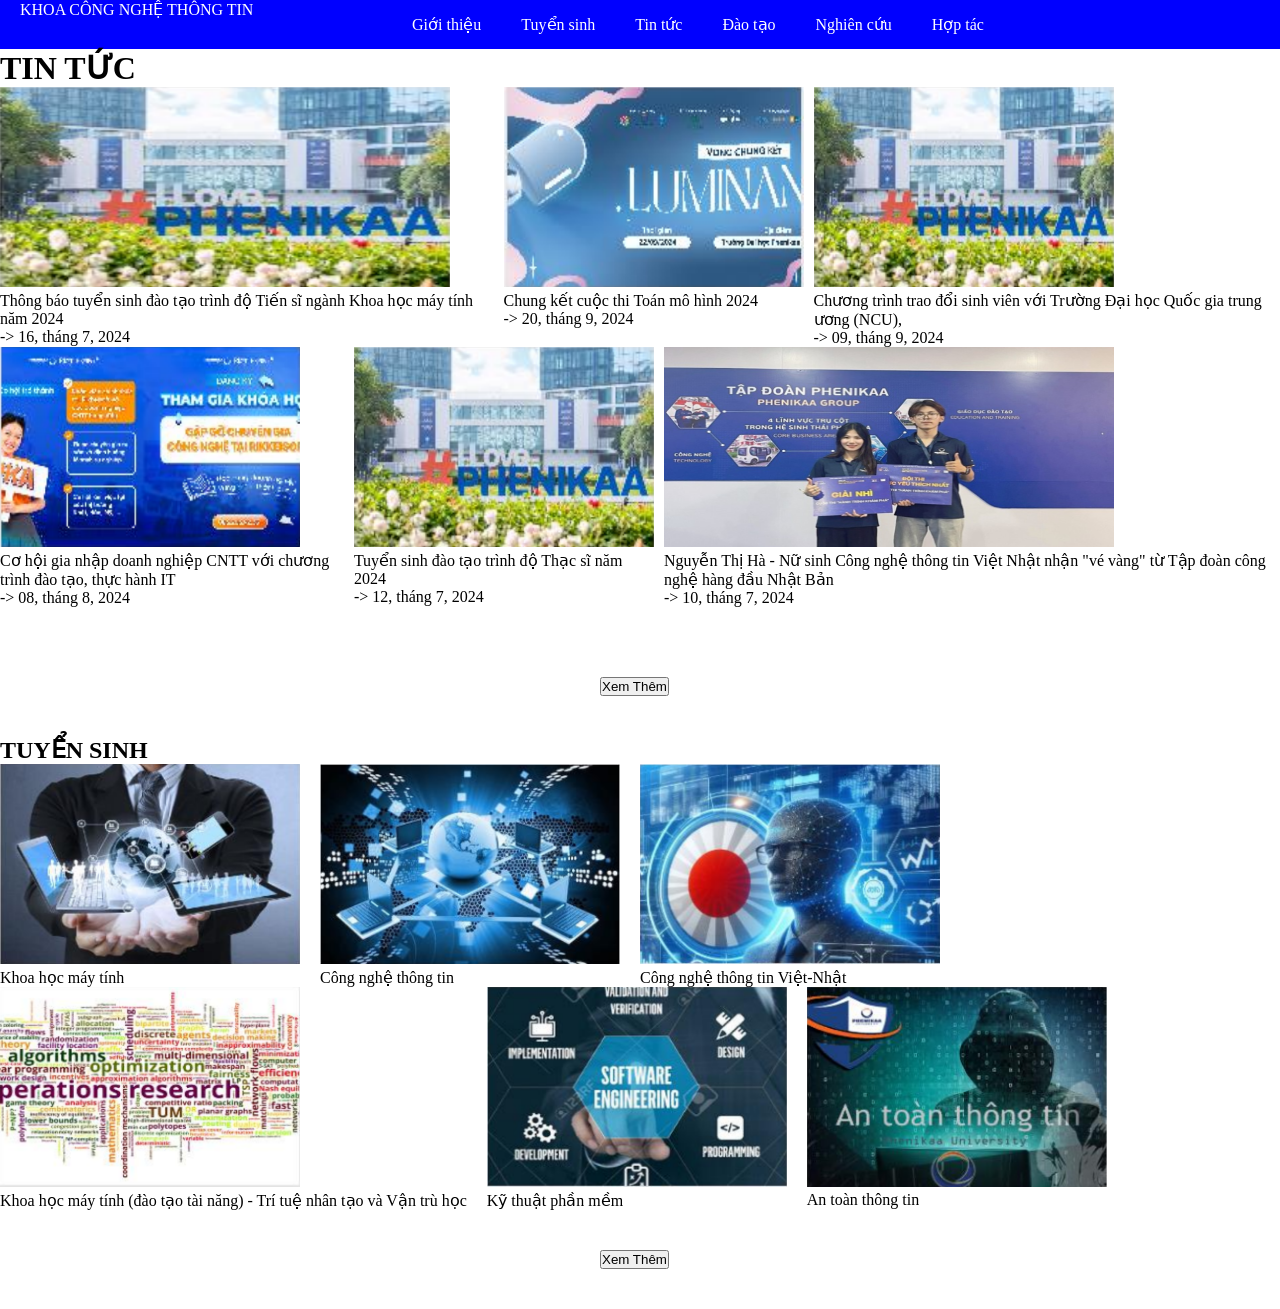
==== TH-web_1-master/index.html @ 82855aab "<3" ====
<!DOCTYPE html>
<html lang="en">
<head>
    <meta charset="UTF-8">
    <meta name="viewport" content="width=device-width, initial-scale=1.0">
    <title>Phenikaa University</title>
</head>

<style>
* {
   margin: 0;
   padding: 0;
   box-sizing: border-box; 
}
a {
    text-decoration: none;
    color: white;
}
header {
    display: flex;
    padding: 0px 20px;
    justify-content: space-between;
    background-color: blue ;
}
header .ten_khoa {
    width: 30%;
    text-transform: uppercase;
    color: white;
}
header.menu {
    display: flex;
    list-style: none;
}
header ul.menu {
    width: 70%;
    display: flex;
    list-style: none;
}
header ul.menu>li {
    padding: 15px 20px;
}
.khung_1 {
    display: flex;
    gap: 10px;
}
.boc_1 {
    display: flex;
    gap: 10px;
}
.khung_2 {
    display: flex;
    gap: 10px;
}
.boc_2 {
    display: flex;
    gap: 10px;
}
.khung-3 {
    display: flex;
    gap: 20px;
}
.khung-4 {
    display: flex;
    gap: 20px;
}
.see-more-1 {
    display: block;
    margin-top: 50px;
    margin-bottom: 20px;
    padding: 20px 600px 20px 600px;
}
.see-more-2 {
    display: block;
    margin-top: 30px;
    margin-bottom: 20px;
    padding: 10px 600px 20px 600px;
}

</style>

<body>
    <header> 
        <div class="ten_khoa">
            KHOA CÔNG NGHỆ THÔNG TIN
        </div>

        <ul class="menu">
            <li><a href="#">Giới thiệu</a></li>
            <li><a href="#">Tuyển sinh</a></li>
            <li><a href="#">Tin tức</a></li>
            <li><a href="#">Đào tạo</a></li>
            <li><a href="#">Nghiên cứu</a></li>
            <li><a href="#">Hợp tác</a></li>
        </ul>
    </header>

    <div class="content">
        <div class="khung-to-1">
            <div class="header-1">
                <h1>TIN TỨC</h1>
            </div>

            <div class="khung_1">
                <div class="khung-1_1">
                    <img src="tuyen_sinh_tien_si.png" alt="" width="450" height="200">
                    <p>Thông báo tuyển sinh đào tạo trình độ Tiến sĩ ngành Khoa học máy tính năm 2024</p>
                    <p>-> 16, tháng 7, 2024</p>
                </div>
                
                <div class="boc_1">
                    <div class="khung-1_2">
                        <img src="toan_mo_hinh.png" alt="" width="300" height="200">
                        <p>Chung kết cuộc thi Toán mô hình 2024</p>
                        <p>-> 20, tháng 9, 2024</p>
                    </div>
            
                    <div class="khung-1_3">
                        <img src="trao_doi_sinh_vien.png" alt=""  width="300" height="200">
                        <p>Chương trình trao đổi sinh viên với Trường Đại học Quốc gia trung ương (NCU),</p>
                        <p>-> 09, tháng 9, 2024</p>
                    </div>
                </div>
            </div>

            <div class="khung_2">
                <div class="boc_2">
                    <div class="khung-2_1">
                        <img src="gia_nhap_CNTT.png" alt="" width="300" height="200">
                        <p>Cơ hội gia nhập doanh nghiệp CNTT với chương trình đào tạo, thực hành IT</p>
                        <p>-> 08, tháng 8, 2024</p>
                    </div>

                    <div class="khung-2_2">
                        <img src="tuyen_sinh_tien_si.png" alt="" width="300" height="200">
                        <p>Tuyển sinh đào tạo trình độ Thạc sĩ năm 2024</p>
                        <span>-> 12, tháng 7, 2024</span>
                    </div>
                </div>

                <div class="khung-2_3">
                    <img src="nguyen_thi_ha.png" alt="" width="450" height="200">
                    <p>Nguyễn Thị Hà - Nữ sinh Công nghệ thông tin Việt Nhật nhận "vé vàng" từ Tập đoàn công nghệ hàng đầu Nhật Bản</p>
                    <p>-> 10, tháng 7, 2024</p>
                </div> 
            </div>       
        </div>

        <div class="see-more-1">
            <button class="center-button">Xem Thêm</button>
        </div>
        
        <div class="khung-to-2">
            <div class="header-2">
                <h2>TUYỂN SINH</h2>
            </div>

            <div class="khung-3">
                <div class="khung-3_1">
                    <img src="khoa_hoc_mt.png" alt="" width="300" height="200">
                    <p>Khoa học máy tính</p>
                </div>

                <div class="khung-3_2">
                    <img src="CNTT.png" alt="" width="300" height="200">
                    <p>Công nghệ thông tin</p>
                </div>

                <div class="khung-3_3">
                    <img src="CNTT_viet_nhat.png" alt="" width="300" height="200">
                    <p>Công nghệ thông tin Việt-Nhật</p>
                </div>
            </div>

            <div class="khung-4">
                <div class="khung-4_1">
                    <img src="tri_tue_nhan_tao.png" alt="" width="300" height="200">
                    <p>Khoa học máy tính (đào tạo tài năng) - Trí tuệ nhân tạo và Vận trù học</p>
                </div>

                <div class="khung-4_2">
                    <img src="KTPM.png" alt="" width="300" height="200">
                    <p>Kỹ thuật phần mềm</p>
                </div>

                <div class="khung-4_3">
                    <img src="ATTT.png" alt="" width="300" height="200">
                    <p>An toàn thông tin</p>
                </div>
            </div>

            <div class="see-more-2">
                <button class="center-button">Xem Thêm</button>
            </div>
        </div>       
    </div>


    <footer></footer>
</body>
</html>
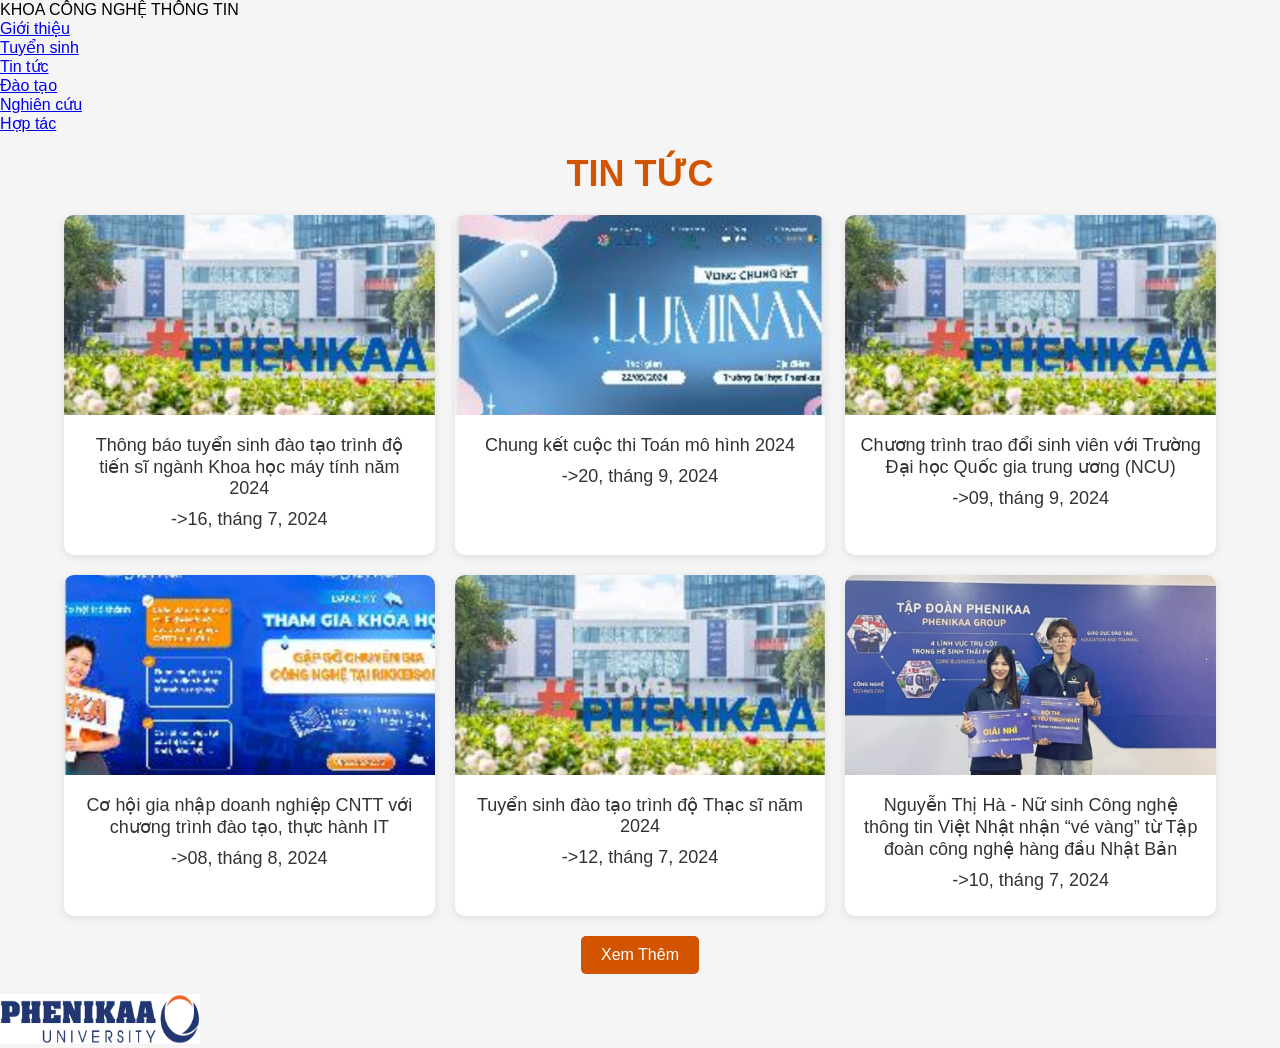
==== commit 1d7eb1c1: "TH" ====
--- a/TH-web_1-master/index.html
+++ b/TH-web_1-master/index.html
@@ -3,80 +3,9 @@
 <head>
     <meta charset="UTF-8">
     <meta name="viewport" content="width=device-width, initial-scale=1.0">
+    <link rel="stylesheet" href="style.css">
     <title>Phenikaa University</title>
 </head>
-
-<style>
-* {
-   margin: 0;
-   padding: 0;
-   box-sizing: border-box; 
-}
-a {
-    text-decoration: none;
-    color: white;
-}
-header {
-    display: flex;
-    padding: 0px 20px;
-    justify-content: space-between;
-    background-color: blue ;
-}
-header .ten_khoa {
-    width: 30%;
-    text-transform: uppercase;
-    color: white;
-}
-header.menu {
-    display: flex;
-    list-style: none;
-}
-header ul.menu {
-    width: 70%;
-    display: flex;
-    list-style: none;
-}
-header ul.menu>li {
-    padding: 15px 20px;
-}
-.khung_1 {
-    display: flex;
-    gap: 10px;
-}
-.boc_1 {
-    display: flex;
-    gap: 10px;
-}
-.khung_2 {
-    display: flex;
-    gap: 10px;
-}
-.boc_2 {
-    display: flex;
-    gap: 10px;
-}
-.khung-3 {
-    display: flex;
-    gap: 20px;
-}
-.khung-4 {
-    display: flex;
-    gap: 20px;
-}
-.see-more-1 {
-    display: block;
-    margin-top: 50px;
-    margin-bottom: 20px;
-    padding: 20px 600px 20px 600px;
-}
-.see-more-2 {
-    display: block;
-    margin-top: 30px;
-    margin-bottom: 20px;
-    padding: 10px 600px 20px 600px;
-}
-
-</style>
 
 <body>
     <header> 
@@ -95,106 +24,64 @@
     </header>
 
     <div class="content">
-        <div class="khung-to-1">
-            <div class="header-1">
-                <h1>TIN TỨC</h1>
-            </div>
-
-            <div class="khung_1">
-                <div class="khung-1_1">
-                    <img src="tuyen_sinh_tien_si.png" alt="" width="450" height="200">
-                    <p>Thông báo tuyển sinh đào tạo trình độ Tiến sĩ ngành Khoa học máy tính năm 2024</p>
-                    <p>-> 16, tháng 7, 2024</p>
+        <div class="news-1">
+            <h1 class="title">TIN TỨC</h1>
+            <div class="news-1-1">
+                <div class="news-item">
+                    <img src="tuyen_sinh_tien_si.png" alt="Thông báo tuyển sinh đào tạo trình độ tiến sĩ ngành Khoa học máy tính năm 2024">
+                    <div class="news-info">
+                        <p>Thông báo tuyển sinh đào tạo trình độ tiến sĩ ngành Khoa học máy tính năm 2024</p>
+                        <p>->16, tháng 7, 2024</p>
+                    </div>
                 </div>
-                
-                <div class="boc_1">
-                    <div class="khung-1_2">
-                        <img src="toan_mo_hinh.png" alt="" width="300" height="200">
+    
+                <div class="news-item">
+                    <img src="toan_mo_hinh.png" alt="Chung kết cuộc thi Toán mô hình 2024">
+                    <div class="news-info">
                         <p>Chung kết cuộc thi Toán mô hình 2024</p>
-                        <p>-> 20, tháng 9, 2024</p>
+                        <p>->20, tháng 9, 2024</p>
                     </div>
-            
-                    <div class="khung-1_3">
-                        <img src="trao_doi_sinh_vien.png" alt=""  width="300" height="200">
-                        <p>Chương trình trao đổi sinh viên với Trường Đại học Quốc gia trung ương (NCU),</p>
-                        <p>-> 09, tháng 9, 2024</p>
+                </div>
+    
+                <div class="news-item">
+                    <img src="trao_doi_sinh_vien.png" alt="Chương trình trao đổi sinh viên với Trường Đại học Quốc gia trung ương (NCU)">
+                    <div class="news-info">
+                        <p>Chương trình trao đổi sinh viên với Trường Đại học Quốc gia trung ương (NCU)</p>
+                        <p>->09, tháng 9, 2024</p>
+                    </div>
+                </div>
+    
+                <div class="news-item">
+                    <img src="gia_nhap_CNTT.png" alt="Cơ hội gia nhập doanh nghiệp CNTT với chương trình đào tạo, thực hành IT">
+                    <div class="news-info">
+                        <p>Cơ hội gia nhập doanh nghiệp CNTT với chương trình đào tạo, thực hành IT</p>
+                        <p>->08, tháng 8, 2024</p>
+                    </div>
+                </div>
+    
+                <div class="news-item">
+                    <img src="tuyen_sinh_tien_si.png" alt="Tuyển sinh đào tạo trình độ Thạc sĩ năm 2024">
+                    <div class="news-info">
+                        <p>Tuyển sinh đào tạo trình độ Thạc sĩ năm 2024</p>
+                        <p>->12, tháng 7, 2024</p>
+                    </div>
+                </div>
+    
+                <div class="news-item">
+                    <img src="nguyen_thi_ha.png" alt="Nguyễn Thị Hà - Nữ sinh Công nghệ thông tin Việt Nhật nhận “vé vàng” từ Tập đoàn công nghệ hàng đầu Nhật Bản">
+                    <div class="news-info">
+                        <p>Nguyễn Thị Hà - Nữ sinh Công nghệ thông tin Việt Nhật nhận “vé vàng” từ Tập đoàn công nghệ hàng đầu Nhật Bản</p>
+                        <p>->10, tháng 7, 2024</p>
                     </div>
                 </div>
             </div>
-
-            <div class="khung_2">
-                <div class="boc_2">
-                    <div class="khung-2_1">
-                        <img src="gia_nhap_CNTT.png" alt="" width="300" height="200">
-                        <p>Cơ hội gia nhập doanh nghiệp CNTT với chương trình đào tạo, thực hành IT</p>
-                        <p>-> 08, tháng 8, 2024</p>
-                    </div>
-
-                    <div class="khung-2_2">
-                        <img src="tuyen_sinh_tien_si.png" alt="" width="300" height="200">
-                        <p>Tuyển sinh đào tạo trình độ Thạc sĩ năm 2024</p>
-                        <span>-> 12, tháng 7, 2024</span>
-                    </div>
-                </div>
-
-                <div class="khung-2_3">
-                    <img src="nguyen_thi_ha.png" alt="" width="450" height="200">
-                    <p>Nguyễn Thị Hà - Nữ sinh Công nghệ thông tin Việt Nhật nhận "vé vàng" từ Tập đoàn công nghệ hàng đầu Nhật Bản</p>
-                    <p>-> 10, tháng 7, 2024</p>
-                </div> 
-            </div>       
-        </div>
-
-        <div class="see-more-1">
-            <button class="center-button">Xem Thêm</button>
+            <button class="view-more">Xem Thêm</button>
         </div>
         
-        <div class="khung-to-2">
-            <div class="header-2">
-                <h2>TUYỂN SINH</h2>
-            </div>
-
-            <div class="khung-3">
-                <div class="khung-3_1">
-                    <img src="khoa_hoc_mt.png" alt="" width="300" height="200">
-                    <p>Khoa học máy tính</p>
-                </div>
-
-                <div class="khung-3_2">
-                    <img src="CNTT.png" alt="" width="300" height="200">
-                    <p>Công nghệ thông tin</p>
-                </div>
-
-                <div class="khung-3_3">
-                    <img src="CNTT_viet_nhat.png" alt="" width="300" height="200">
-                    <p>Công nghệ thông tin Việt-Nhật</p>
-                </div>
-            </div>
-
-            <div class="khung-4">
-                <div class="khung-4_1">
-                    <img src="tri_tue_nhan_tao.png" alt="" width="300" height="200">
-                    <p>Khoa học máy tính (đào tạo tài năng) - Trí tuệ nhân tạo và Vận trù học</p>
-                </div>
-
-                <div class="khung-4_2">
-                    <img src="KTPM.png" alt="" width="300" height="200">
-                    <p>Kỹ thuật phần mềm</p>
-                </div>
-
-                <div class="khung-4_3">
-                    <img src="ATTT.png" alt="" width="300" height="200">
-                    <p>An toàn thông tin</p>
-                </div>
-            </div>
-
-            <div class="see-more-2">
-                <button class="center-button">Xem Thêm</button>
-            </div>
-        </div>       
+        
+        
+    <div class="footer">
+        <img src="logo.jpg" alt="" width="200px", height="50px">
     </div>
-
-
-    <footer></footer>
 </body>
 </html>
--- a/TH-web_1-master/style.css
+++ b/TH-web_1-master/style.css
@@ -0,0 +1,70 @@
+* {
+    margin: 0;
+    padding: 0;
+    box-sizing: border-box;
+}
+
+body {
+    font-family: Arial, sans-serif;
+    background-color: #f5f5f5;
+}
+
+.news-1 {
+    width: 90%;
+    margin: 20px auto;
+    text-align: center;
+}
+
+.title {
+    font-size: 36px;
+    margin-bottom: 20px;
+    color: #d35400;
+}
+
+.news-1-1 {
+    display: grid;
+    grid-template-columns: repeat(3, 1fr);
+    gap: 20px;
+}
+
+.news-item {
+    background-color: white;
+    border-radius: 10px;
+    overflow: hidden;
+    box-shadow: 0 2px 8px rgba(0, 0, 0, 0.1);
+    transition: transform 0.3s;
+}
+
+.news-item:hover {
+    transform: scale(1.05);
+}
+
+.news-item img {
+    width: 100%;
+    height: 200px;
+    object-fit: cover;
+}
+
+.news-info {
+    padding: 15px;
+}
+.news-info p {
+    font-size: 18px;
+    margin-bottom: 10px;
+    color: #333;
+}
+
+.view-more {
+    background-color: #d35400;
+    color: white;
+    padding: 10px 20px;
+    margin-top: 20px;
+    border: none;
+    border-radius: 5px;
+    cursor: pointer;
+    font-size: 16px;
+}
+
+.view-more:hover {
+    background-color: #e67e22;
+}
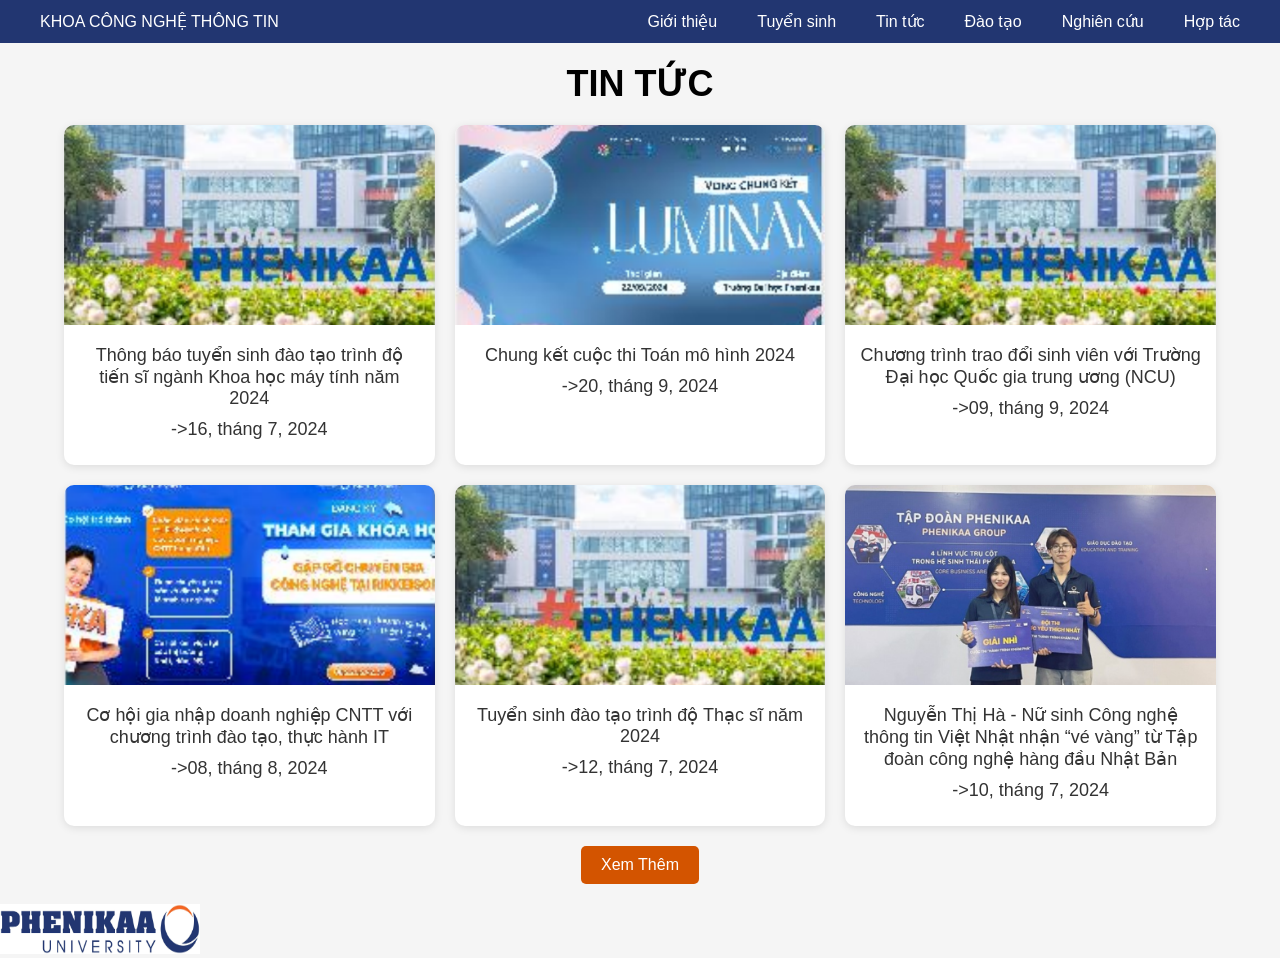
==== commit 55a91254: "TH" ====
--- a/TH-web_1-master/index.html
+++ b/TH-web_1-master/index.html
@@ -9,8 +9,8 @@
 
 <body>
     <header> 
-        <div class="ten_khoa">
-            KHOA CÔNG NGHỆ THÔNG TIN
+        <div class="logo-1">
+            Khoa công nghệ thông tin
         </div>
 
         <ul class="menu">
--- a/TH-web_1-master/style.css
+++ b/TH-web_1-master/style.css
@@ -2,6 +2,34 @@
     margin: 0;
     padding: 0;
     box-sizing: border-box;
+}
+
+a {
+    text-decoration: none;
+    color: white;
+}
+
+header {
+    display: flex;
+    padding: 0px 20px;
+    justify-content: space-between;
+    background-color: #223671;
+}
+
+.logo-1 {
+    width: 30%;
+    padding: 12px 20px;
+    text-transform: uppercase;
+    color:white ;
+}
+
+header ul.menu {
+    display: flex;
+    list-style: none;
+}
+
+header ul.menu>li {
+    padding: 12px 20px;
 }
 
 body {
@@ -18,7 +46,7 @@
 .title {
     font-size: 36px;
     margin-bottom: 20px;
-    color: #d35400;
+    color: black;
 }
 
 .news-1-1 {
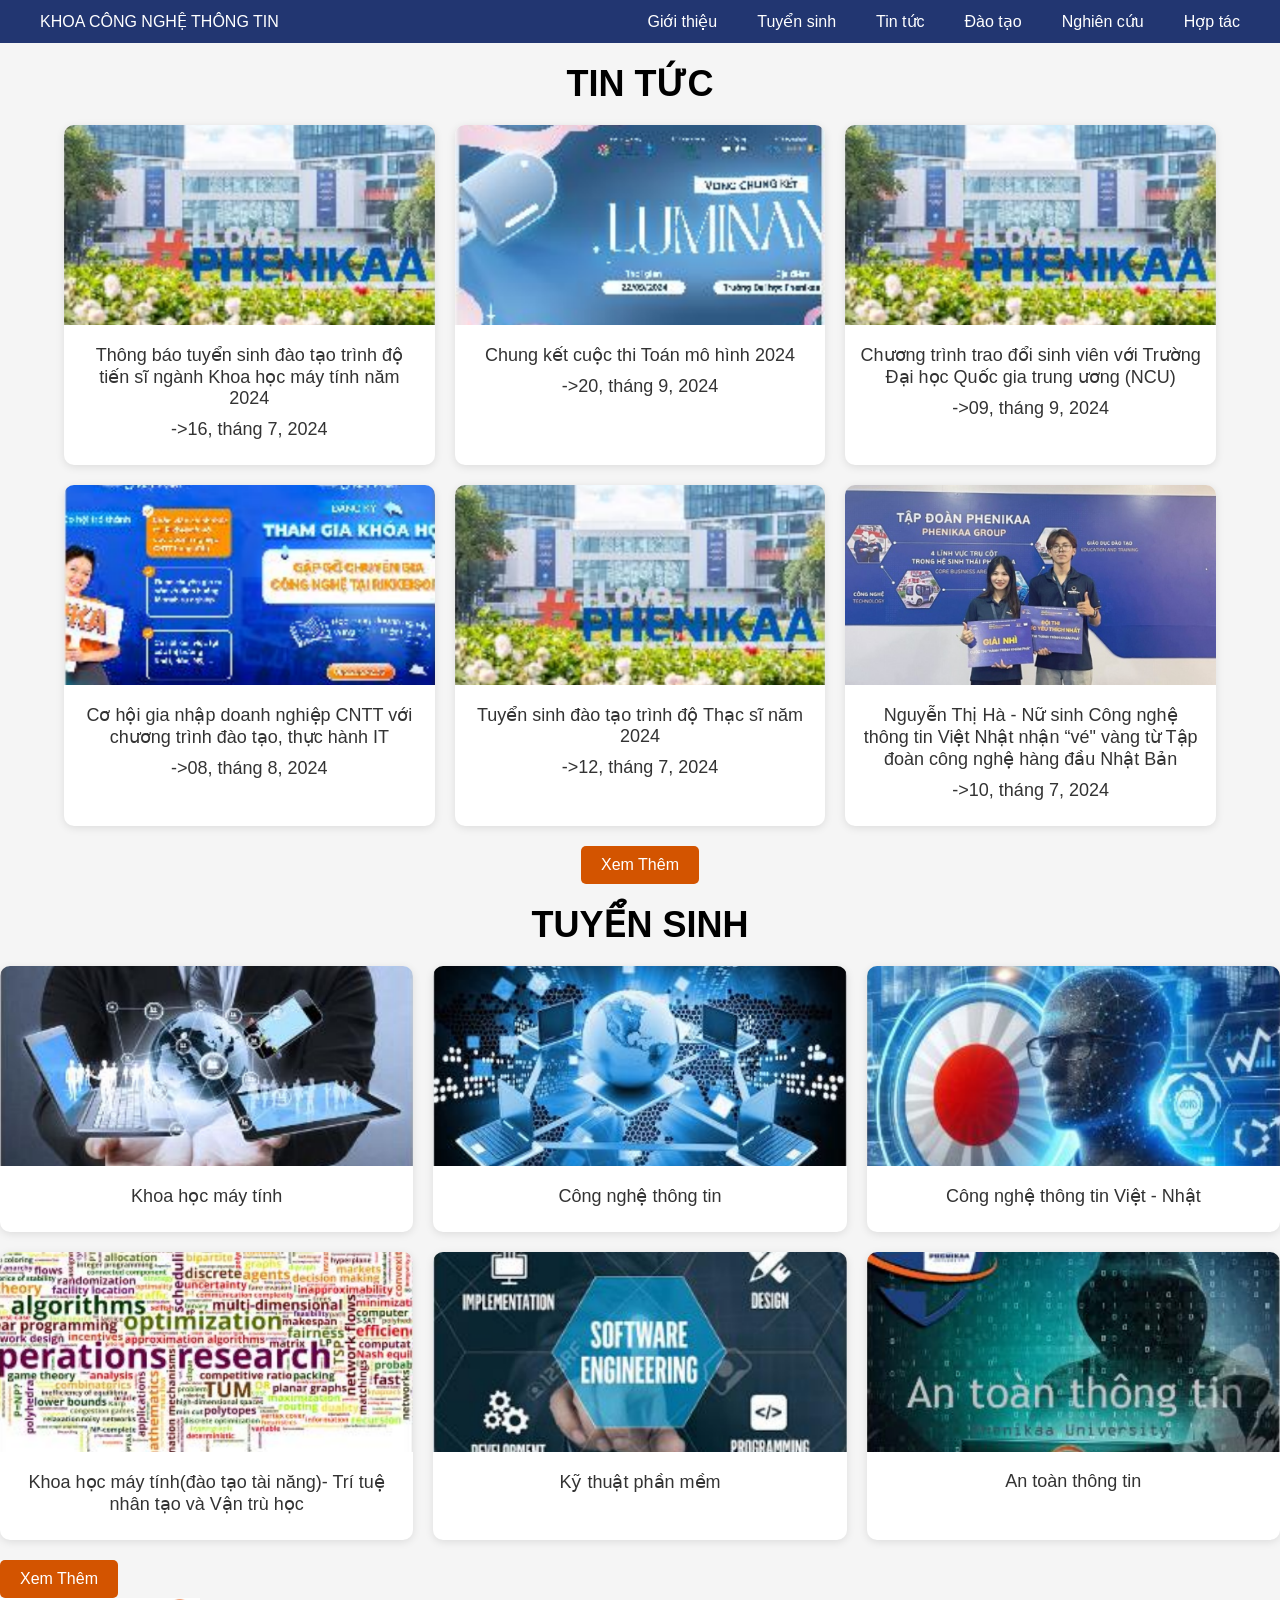
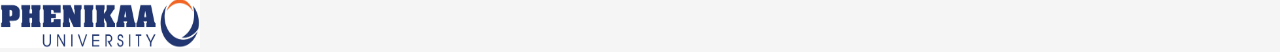
==== commit c9d920a0: "TH" ====
--- a/TH-web_1-master/index.html
+++ b/TH-web_1-master/index.html
@@ -23,12 +23,12 @@
         </ul>
     </header>
 
-    <div class="content">
+    <div class="content-1">
         <div class="news-1">
             <h1 class="title">TIN TỨC</h1>
             <div class="news-1-1">
                 <div class="news-item">
-                    <img src="tuyen_sinh_tien_si.png" alt="Thông báo tuyển sinh đào tạo trình độ tiến sĩ ngành Khoa học máy tính năm 2024">
+                    <img src="tuyen_sinh_tien_si.png" alt="">
                     <div class="news-info">
                         <p>Thông báo tuyển sinh đào tạo trình độ tiến sĩ ngành Khoa học máy tính năm 2024</p>
                         <p>->16, tháng 7, 2024</p>
@@ -36,7 +36,7 @@
                 </div>
     
                 <div class="news-item">
-                    <img src="toan_mo_hinh.png" alt="Chung kết cuộc thi Toán mô hình 2024">
+                    <img src="toan_mo_hinh.png" alt="">
                     <div class="news-info">
                         <p>Chung kết cuộc thi Toán mô hình 2024</p>
                         <p>->20, tháng 9, 2024</p>
@@ -44,7 +44,7 @@
                 </div>
     
                 <div class="news-item">
-                    <img src="trao_doi_sinh_vien.png" alt="Chương trình trao đổi sinh viên với Trường Đại học Quốc gia trung ương (NCU)">
+                    <img src="trao_doi_sinh_vien.png" alt="">
                     <div class="news-info">
                         <p>Chương trình trao đổi sinh viên với Trường Đại học Quốc gia trung ương (NCU)</p>
                         <p>->09, tháng 9, 2024</p>
@@ -52,7 +52,7 @@
                 </div>
     
                 <div class="news-item">
-                    <img src="gia_nhap_CNTT.png" alt="Cơ hội gia nhập doanh nghiệp CNTT với chương trình đào tạo, thực hành IT">
+                    <img src="gia_nhap_CNTT.png" alt="">
                     <div class="news-info">
                         <p>Cơ hội gia nhập doanh nghiệp CNTT với chương trình đào tạo, thực hành IT</p>
                         <p>->08, tháng 8, 2024</p>
@@ -60,7 +60,7 @@
                 </div>
     
                 <div class="news-item">
-                    <img src="tuyen_sinh_tien_si.png" alt="Tuyển sinh đào tạo trình độ Thạc sĩ năm 2024">
+                    <img src="tuyen_sinh_tien_si.png" alt="">
                     <div class="news-info">
                         <p>Tuyển sinh đào tạo trình độ Thạc sĩ năm 2024</p>
                         <p>->12, tháng 7, 2024</p>
@@ -68,18 +68,67 @@
                 </div>
     
                 <div class="news-item">
-                    <img src="nguyen_thi_ha.png" alt="Nguyễn Thị Hà - Nữ sinh Công nghệ thông tin Việt Nhật nhận “vé vàng” từ Tập đoàn công nghệ hàng đầu Nhật Bản">
+                    <img src="nguyen_thi_ha.png" alt="">
                     <div class="news-info">
-                        <p>Nguyễn Thị Hà - Nữ sinh Công nghệ thông tin Việt Nhật nhận “vé vàng” từ Tập đoàn công nghệ hàng đầu Nhật Bản</p>
+                        <p>Nguyễn Thị Hà - Nữ sinh Công nghệ thông tin Việt Nhật nhận “vé" vàng từ Tập đoàn công nghệ hàng đầu Nhật Bản</p>
                         <p>->10, tháng 7, 2024</p>
                     </div>
                 </div>
             </div>
             <button class="view-more">Xem Thêm</button>
         </div>
-        
-        
-        
+    </div>
+
+    <div class="content-2">
+        <div class="news-2">
+            <h2 class="title">TUYỂN SINH</h2>
+            <div class="news-2-1">
+                <div class="news-item">
+                    <img src="khoa_hoc_mt.png" alt="">
+                    <div class="news-info">
+                        <p>Khoa học máy tính</p>
+                    </div>
+                </div>
+
+                <div class="news-item">
+                    <img src="CNTT.png" alt="">
+                    <div class="news-info">
+                        <p>Công nghệ thông tin</p>
+                    </div>
+                </div>
+
+                <div class="news-item">
+                    <img src="CNTT_viet_nhat.png" alt="">
+                    <div class="news-info">
+                        <p>Công nghệ thông tin Việt - Nhật</p>
+                    </div>
+                </div>
+
+                <div class="news-item">
+                    <img src="tri_tue_nhan_tao.png" alt="">
+                    <div class="news-info">
+                        <p>Khoa học máy tính(đào tạo tài năng)- Trí tuệ nhân tạo và Vận trù học</p>
+                    </div>
+                </div>
+
+                <div class="news-item">
+                    <img src="KTPM.png" alt="">
+                    <div class="news-info">
+                        <p>Kỹ thuật phần mềm</p>
+                    </div>
+                </div>
+
+                <div class="news-item">
+                    <img src="ATTT.png" alt="">
+                    <div class="news-info">
+                        <p>An toàn thông tin</p>
+                    </div>
+                </div>
+            </div>
+            <button class="view-more">Xem Thêm</button>
+        </div>     
+    </div>
+   
     <div class="footer">
         <img src="logo.jpg" alt="" width="200px", height="50px">
     </div>
--- a/TH-web_1-master/style.css
+++ b/TH-web_1-master/style.css
@@ -43,12 +43,18 @@
     text-align: center;
 }
 
-.title {
+h1 {
     font-size: 36px;
     margin-bottom: 20px;
     color: black;
 }
 
+h2 {
+    font-size: 36px;
+    margin-bottom: 20px;
+    color: black;
+    text-align: center;
+}
 .news-1-1 {
     display: grid;
     grid-template-columns: repeat(3, 1fr);
@@ -80,6 +86,7 @@
     font-size: 18px;
     margin-bottom: 10px;
     color: #333;
+    text-align: center;
 }
 
 .view-more {
@@ -96,3 +103,9 @@
 .view-more:hover {
     background-color: #e67e22;
 }
+
+.news-2-1 {
+    display: grid;
+    grid-template-columns: repeat(3, 1fr);
+    gap: 20px;
+}
